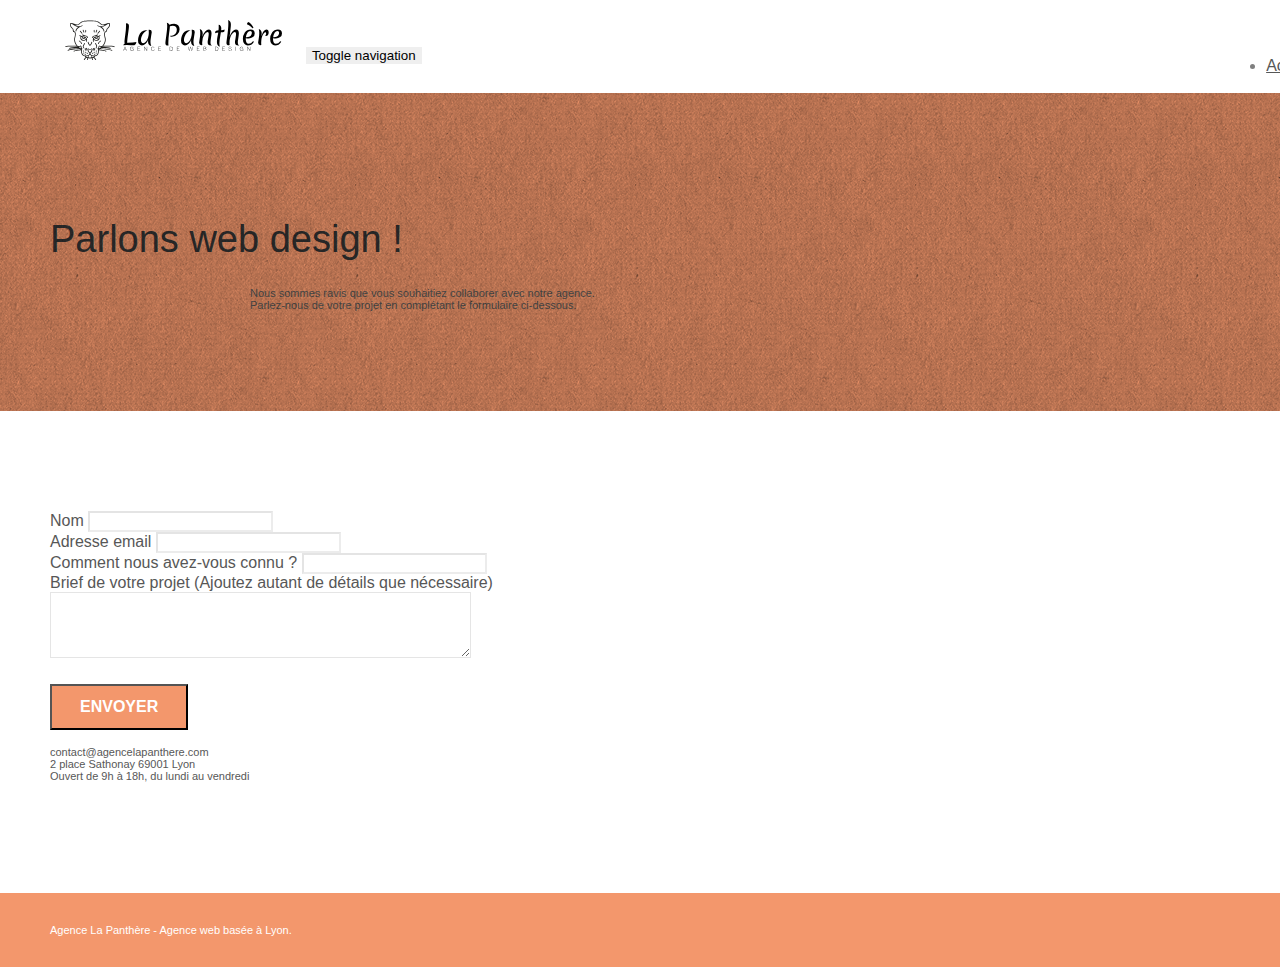
==== page2.html @ c61c2fb3 "1er" ====
<!doctype html>
<html lang="fr">
<head>
    <meta charset="utf-8">
    <meta name="keywords" content="">
    <meta name="description" content="L'agence La Panthère est une agence de web design qui aide les entreprises à devenir attractives et visibles sur Internet.">
    <meta name="viewport" content="width=device-width, initial-scale=1.0, viewport-fit=cover">
    <link rel="shortcut icon" type="image/png" href="favicon.jpg">
    
	<link rel="stylesheet" type="text/css" href="./css/bootstrap.min.css">
	<link rel="stylesheet" type="text/css" href="style.css">
	<link rel="stylesheet" type="text/css" href="./css/font-awesome.min.css">
	<link rel="stylesheet" type="text/css" href="./css/et-line.min.css">
	
    
	<script src="./js/jquery-2.1.0.min.js"></script>
	<script src="./js/bootstrap.min.js"></script>
	<script src="./js/blocs.min.js"></script>
	<script src="./js/jqBootstrapValidation.js"></script>
	<script src="./js/formHandler.js"></script>
    <title>Entreprise webdesign Lyon - contact</title>

    
<!-- Analytics -->
 
<!-- Analytics END -->
    
</head>
<body>
	<header>
<!-- Principal conteneur -->
<div class="page-container">
    
<!-- bloc-0 -->
<div class="bloc bgc-white l-bloc " id="bloc-0">
	<div class="container bloc-sm">
		<nav class="navbar row">
			<div class="navbar-header">
				<a class="navbar-brand" href="index.html"><img src="img/agence-la-panthere-monochrome.svg" alt="logo visage panthère" height="40" /></a>
				<button id="nav-toggle" type="button" class="ui-navbar-toggle navbar-toggle" data-toggle="collapse" data-target=".navbar-1">
					<span class="sr-only">Toggle navigation</span><span class="icon-bar"></span><span class="icon-bar"></span><span class="icon-bar"></span>
				</button>
			</div>
			<div class="collapse navbar-collapse navbar-1 special-dropdown-nav">
				<ul class="site-navigation nav navbar-nav">
					<li>
						<a href="index.html">Accueil</a>
					</li>
					<li>
					</li>
					<li>
						<a href="page2.html">page2 &gt;</a>
					</li>
				</ul>
			</div>
		</nav>
	</div>
</div>
</header>
<!-- bloc-0 END -->

<!-- bloc-6 -->
<main>
<div class="bloc bg-dots-bg bg-repeat bgc-atomic-tangerine d-bloc bloc-bg-texture texture-paper" id="bloc-6">
	<div class="container bloc-lg">
		<div class="row">
			<div class="col-sm-12">
				<h1 class="text-center hero-bloc-text">
					Parlons web design !
				</h1>
				<p class="text-center mg-lg tight-width-whitespace">
					Nous sommes ravis que vous souhaitiez collaborer avec notre agence.<br>
					Parlez-nous de votre projet en complétant le formulaire ci-dessous.
				</p>
			</div>
		</div>
	</div>
</div>
<!-- bloc-6 END -->

<!-- bloc-7 -->
<div class="bloc bgc-white l-bloc" id="bloc-7">
	<div class="container bloc-lg">
		<div class="row">
			<div class="col-sm-6">
				<!-- <form id="form_1" novalidate success-msg="Your message has been sent." fail-msg="Sorry it seems that our mail server is not responding, Sorry for the inconvenience!"> -->
					<div class="form-group">
						<label>
							Nom
						</label>
						<input id="name" class="form-control" required />
					</div>
					<div class="form-group">
						<label>
							Adresse email
						</label>
						<input id="email" class="form-control" type="email" required />
					</div>
					<div class="form-group">
						<label>
							Comment nous avez-vous connu ?
						</label>
						<input class="form-control" type="email" required id="input_504" />
					</div>
					<div class="form-group">
						<label>
							Brief de votre projet (Ajoutez autant de détails que nécessaire)<br>
						</label>
						<textarea id="message" class="form-control" rows="4" cols="50" required></textarea>
					</div> 
					<button class="bloc-button btn btn-lg btn-block cta-hero btn-atomic-tangerine" type="submit">
						Envoyer
					</button>
				<!-- </form> -->
			</div>
			<div class="col-sm-6">
				<p>
					contact@agencelapanthere.com<br>2 place Sathonay 69001 Lyon<br>Ouvert de 9h à 18h, du lundi au vendredi<br>
				</p>
			</div>
		</div>
	</div>
</div>
<!-- bloc-7 END -->

<!-- ScrollToTop Button -->
<a class="bloc-button btn btn-d scrollToTop" onclick="scrollToTarget('1')"><span class="fa fa-chevron-up"></span></a>
</main>
<!-- ScrollToTop Button END-->


<!-- Footer - bloc-8 -->
<footer>
<div class="bloc bgc-atomic-tangerine d-bloc" id="bloc-8">
	<div class="container bloc-sm">
		<div class="row">
			<div class="col-sm-12">
				<p class="text-center white">
					Agence La Panthère - Agence web basée à Lyon.<br>
				</p>
				<div class="row row-no-gutters social">
					<div class="col-sm-3">
						<div class="text-center">
							<a class="social" href="index.html"><span class="fa fa-twitter icon-md"></span></a>
						</div>
					</div>
					<div class="col-sm-3">
						<div class="text-center">
							<a class="social" href="index.html"><span class="fa fa-facebook icon-md"></span></a>
						</div>
					</div>
					<div class="col-sm-3">
						<div class="text-center">
							<a class="social" href="index.html"><span class="fa fa-dribbble icon-md"></span></a>
						</div>
					</div>
					<div class="col-sm-3">
						<div class="text-center">
							<a class="social" href="index.html"><span class="fa fa-instagram icon-md"></span></a>
						</div>
					</div>
				</div>
			</div>
		</div>
	</div>
</div>
</footer>
<!-- Footer - bloc-8 END -->

</div>
<!-- Principal conteneur END -->
    

</body>
</html>
---- style.css ----
body {
    margin: 0;
    padding: 0;
    background: #FFF;
    overflow-x: hidden;
    -webkit-font-smoothing: antialiased;
    -moz-osx-font-smoothing: grayscale;
    width: 100%;
    height: 100%;
}

a,
button {
    transition: all .3s ease-in-out;
    outline: none!important;
}

a:hover {
    text-decoration: none;
    cursor: pointer;
}

#page-loading-blocs-notifaction {
    position: fixed;
    top: 0;
    bottom: 0;
    width: 100%;
    z-index: 100000;
    background: #FFFFFF url("img/pageload-spinner.gif") no-repeat center center;
}

.bloc {
    width: 100%;
    clear: both;
    background: 50% 50% no-repeat;
    padding: 0 50px;
    -webkit-background-size: cover;
    -moz-background-size: cover;
    -o-background-size: cover;
    background-size: cover;
    position: relative;
}

.bloc .container {
    padding-left: 0;
    padding-right: 0;
}

.bloc-lg {
    padding: 100px 50px;
}

.bloc-md {
    padding: 50px;
}

.bloc-sm {
    padding: 20px 50px;
}

.bg-center,
.bg-l-edge,
.bg-r-edge,
.bg-t-edge,
.bg-b-edge,
.bg-tl-edge,
.bg-bl-edge,
.bg-tr-edge,
.bg-br-edge,
.bg-repeat {
    -webkit-background-size: auto!important;
    -moz-background-size: auto!important;
    -o-background-size: auto!important;
    background-size: auto!important;
}

.bg-repeat {
    background: repeat;
}

.bg-t-edge {
    background: top no-repeat;
}

.bloc-bg-texture::before {
    content: "";
    background-size: 2px 2px;
    position: absolute;
    top: 0;
    bottom: 0;
    left: 0;
    right: 0;
}

.texture-paper::before {
    background: url("img/texture-paper.png");
    background-size: 280px 280px;
}

.b-parallax {
    background-attachment: fixed;
}

.d-bloc {
    color: rgba(255, 255, 255, .7);
}

.d-bloc button:hover {
    color: rgba(255, 255, 255, .9);
}

.d-bloc .icon-round,
.d-bloc .icon-square,
.d-bloc .icon-rounded,
.d-bloc .icon-semi-rounded-a,
.d-bloc .icon-semi-rounded-b {
    border-color: rgba(255, 255, 255, .9);
}

.d-bloc .divider-h span {
    border-color: rgba(255, 255, 255, .2);
}

.d-bloc .a-btn,
.d-bloc .navbar a,
.d-bloc .navbar-brand,
.d-bloc a .icon-sm,
.d-bloc a .icon-md,
.d-bloc a .icon-lg,
.d-bloc a .icon-xl,
.d-bloc h1 a,
.d-bloc h2 a,
.d-bloc h3 a,
.d-bloc h4 a,
.d-bloc h5 a,
.d-bloc h6 a,
.d-bloc p a {
    color: rgba(255, 255, 255, .6);
}

.d-bloc .a-btn:hover,
.d-bloc .navbar a:hover,
.d-bloc .navbar-brand:hover,
.d-bloc a:hover .icon-sm,
.d-bloc a:hover .icon-md,
.d-bloc a:hover .icon-lg,
.d-bloc a:hover .icon-xl,
.d-bloc h1 a:hover,
.d-bloc h2 a:hover,
.d-bloc h3 a:hover,
.d-bloc h4 a:hover,
.d-bloc h5 a:hover,
.d-bloc h6 a:hover,
.d-bloc p a:hover {
    color: rgba(255, 255, 255, 1);
}

.d-bloc .navbar-toggle .icon-bar {
    background: rgba(255, 255, 255, 1);
}

.d-bloc .btn-wire,
.d-bloc .btn-wire:hover {
    color: rgba(255, 255, 255, 1);
    border-color: rgba(255, 255, 255, 1);
}

.d-bloc .panel {
    color: rgba(0, 0, 0, .5);
}

.d-bloc .panel button:hover {
    color: rgba(0, 0, 0, .7);
}

.d-bloc .panel icon {
    border-color: rgba(0, 0, 0, .7);
}

.d-bloc .panel .divider-h span {
    border-color: rgba(0, 0, 0, .1);
}

.d-bloc .panel .a-btn {
    color: rgba(0, 0, 0, .6);
}

.d-bloc .panel .a-btn:hover {
    color: rgba(0, 0, 0, 1);
}

.d-bloc .panel .btn-wire,
.d-bloc .panel .btn-wire:hover {
    color: rgba(0, 0, 0, .7);
    border-color: rgba(0, 0, 0, .3);
}

.d-bloc .panel,
.l-bloc {
    color: rgba(0, 0, 0, .5);
}

.d-bloc .panel button:hover,
.l-bloc button:hover {
    color: rgba(0, 0, 0, .7);
}

.l-bloc .icon-round,
.l-bloc .icon-square,
.l-bloc .icon-rounded,
.l-bloc .icon-semi-rounded-a,
.l-bloc .icon-semi-rounded-b {
    border-color: rgba(0, 0, 0, .7);
}

.d-bloc .panel .divider-h span,
.l-bloc .divider-h span {
    border-color: rgba(0, 0, 0, .1);
}

.d-bloc .panel .a-btn,
.l-bloc .a-btn,
.l-bloc .navbar a,
.l-bloc .navbar-brand,
.l-bloc a .icon-sm,
.l-bloc a .icon-md,
.l-bloc a .icon-lg,
.l-bloc a .icon-xl,
.l-bloc h1 a,
.l-bloc h2 a,
.l-bloc h3 a,
.l-bloc h4 a,
.l-bloc h5 a,
.l-bloc h6 a,
.l-bloc p a {
    color: rgba(0, 0, 0, .6);
}

.d-bloc .panel .a-btn:hover,
.l-bloc .a-btn:hover,
.l-bloc .navbar a:hover,
.l-bloc .navbar-brand:hover,
.l-bloc a:hover .icon-sm,
.l-bloc a:hover .icon-md,
.l-bloc a:hover .icon-lg,
.l-bloc a:hover .icon-xl,
.l-bloc h1 a:hover,
.l-bloc h2 a:hover,
.l-bloc h3 a:hover,
.l-bloc h4 a:hover,
.l-bloc h5 a:hover,
.l-bloc h6 a:hover,
.l-bloc p a:hover {
    color: rgba(0, 0, 0, 1);
}

.l-bloc .navbar-toggle .icon-bar {
    color: rgba(0, 0, 0, .6);
}

.d-bloc .panel .btn-wire,
.d-bloc .panel .btn-wire:hover,
.l-bloc .btn-wire,
.l-bloc .btn-wire:hover {
    color: rgba(0, 0, 0, .7);
    border-color: rgba(0, 0, 0, .3);
}

.voffset {
    margin-top: 30px;
}

.voffset-lg {
    margin-top: 80px;
}

.row-no-gutters {
    margin-right: 0;
    margin-left: 0;
}

.row.row-no-gutters > [class^="col-"],
.row.row-no-gutters > [class*=" col-"] {
    padding-right: 0;
    padding-left: 0;
}

#bloc-1-hero h1 {
    font-size: 32px;
}

.navbar {
    margin-bottom: 0;
    z-index: 1;
}

.navbar-brand {
    height: auto;
    padding: 3px 15px;
    font-size: 25px;
    font-weight: normal;
    font-weight: 600;
    line-height: 44px;
}

.navbar-brand img {
    max-height: 200px;
    margin: 0 5px 0 0;
    display: inline;
}

.navbar-brand img[src$=svg] {
    min-width: 100px;
}

.nav-center .navbar-brand img {
    margin: 0;
}

.navbar .nav {
    padding-top: 2px;
    margin-right: -16px;
    float: right;
    z-index: 1;
}

.nav > li {
    float: left;
    margin-top: 4px;
    font-size: 16px;
}

.navbar-nav .open .dropdown-menu > li > a {
    text-align: inherit;
}

.nav > li a:hover,
.nav > li a:focus {
    background: transparent;
}

.navbar-toggle {
    margin: 10px 10px 0 0;
    border: 0px;
}

.navbar-toggle:hover {
    background: transparent!important;
}

.navbar-toggle .icon-bar {
    background-color: rgba(0, 0, 0, .5);
    width: 26px;
}

.nav-invert .navbar .nav {
    float: left;
}

.nav-invert .navbar-header,
.nav-invert .navbar-brand {
    float: right;
    position: relative;
    z-index: 2;
}

@media (min-width: 768px) {
    .site-navigation {
        position: absolute;
        top: 50%;
        right: 20px;
        transform: translate(0, -50%);
        -webkit-transform: translateY(-50%);
    }
    .nav > li .dropdown-menu a,
    .nav > li .dropdown-menu a:hover {
        color: #484848;
    }
    .nav-invert .site-navigation {
        left: 0;
        right: 0;
    }
    .nav-center {
        text-align: center;
    }
    .nav-center .navbar-header {
        width: 100%;
    }
    .nav-center .navbar-header,
    .nav-center .navbar-brand,
    .nav-center .nav > li {
        float: none;
        display: inline-block;
    }
    .nav-center .site-navigation {
        position: relative;
        width: 100%;
        right: 0;
        margin-right: 0px;
        margin-top: 20px;
    }
    .nav-center.mini-nav .navbar-toggle {
        float: none;
        margin: 10px auto 0;
    }
}

.nav > li > .dropdown a {
    background: none!important;
    display: block;
    padding: 14px 15px;
}

nav .caret {
    margin: 0 5px;
}

.dropdown-menu .dropdown-menu {
    top: -8px;
    left: 100%;
}

.dropdown-menu .dropmenu-flow-right {
    top: 100%;
    left: 0;
    margin-left: -1px;
    border-top-left-radius: 0;
    border-top-right-radius: 0;
}

.dropdown-menu .dropdown span {
    border: 4px solid black;
    border-top-color: transparent;
    border-right-color: transparent;
    border-bottom-color: transparent;
    margin: 6px -5px 0 0!important;
    float: right;
}

.mg-md {
    margin-top: 10px;
    margin-bottom: 20px;
}

.mg-lg {
    margin-top: 10px;
    margin-bottom: 40px;
}

.btn {
    margin: 0 5px 5px 0;
}

.btn.pull-right {
    margin: 0 0 5px 5px;
}

.btn-d,
.btn-d:hover,
.btn-d:focus {
    color: #FFF;
    background: rgba(0, 0, 0, .3);
}

button {
    outline: none!important;
}

.btn-rd {
    border-radius: 40px;
}

.btn-clean {
    border: 1px solid rgba(0, 0, 0, .08);
    border-bottom-color: rgba(0, 0, 0, .1);
    text-shadow: 0 1px 0 rgba(0, 0, 1, .1);
    box-shadow: 0 1px 3px rgba(0, 0, 1, .25), inset 0 1px 0 0 rgba(255, 255, 255, .15);
}

.icon-md {
    font-size: 30px!important;
}

.icon-lg {
    font-size: 60px!important;
}

.sm-shadow {
    text-shadow: 0 1px 2px rgba(0, 0, 0, .3);
}

.panel-sq,
.panel-sq .panel-heading,
.panel-sq .panel-footer {
    border-radius: 0;
}

.panel-rd {
    border-radius: 30px;
}

.panel-rd .panel-heading {
    border-radius: 29px 29px 0 0;
}

.panel-rd .panel-footer {
    border-radius: 0 0 29px 29px;
}

.form-control {
    border-color: rgba(0, 0, 0, .1);
    box-shadow: none;
}

.scrollToTop {
    width: 40px;
    height: 40px;
    position: fixed;
    bottom: 20px;
    right: 20px;
    opacity: 0;
    z-index: 500;
    transition: all .3s ease-in-out;
}

.scrollToTop span {
    margin-top: 6px;
}

.showScrollTop {
    font-size: 14px;
    opacity: 1;
}

a[data-lightbox] {
    position: relative;
    display: block;
    text-align: center;
}

a[data-lightbox]:hover::before {
    content: "+";
    font-family: "HelveticaNeue-Light", "Helvetica Neue Light", "Helvetica Neue", Helvetica, Arial;
    font-size: 32px;
    width: 50px;
    height: 50px;
    margin-left: -25px;
    border-radius: 50%;
    background: rgba(0, 0, 0, .6);
    color: #FFF;
    font-weight: 100;
    z-index: 1;
    position: absolute;
    top: 50%;
    transform: translateY(-50%);
    -webkit-transform: translateY(-50%);
}

a[data-lightbox]:hover img {
    opacity: 0.6;
    -webkit-animation-fill-mode: none;
    animation-fill-mode: none;
}

#lightbox-modal {
    display: flex;
    align-items: center;
}

#lightbox-modal .modal-dialog {
    width: 90%;
    max-width: 900px;
    margin: 0 auto 0;
}

#lightbox-modal .modal-dialog img {
    max-height: 90vh;
    margin: 0 auto;
}

.lightbox-caption {
    padding: 20px;
    color: #FFF;
    background: rgba(0, 0, 0, .5);
    position: absolute;
    left: 15px;
    right: 15px;
    bottom: 5px;
}

.close-lightbox {
    color: #FFF;
    font-size: 30px;
    position: absolute;
    top: 20px;
    right: 20px;
    z-index: 20;
    background: rgba(0, 0, 0, .5);
    border: none;
    line-height: 30px;
    padding: 0 9px 5px;
    opacity: 0.3;
}

.close-lightbox:hover,
.next-lightbox:hover,
.prev-lightbox:hover {
    opacity: 1.0;
    color: #FFF;
}

.next-lightbox,
.prev-lightbox {
    font-size: 20px;
    color: rgba(255, 255, 255, .9);
    background: rgba(0, 0, 0, .5);
    transition: all .2s ease-in-out;
    position: absolute;
    top: 45%;
    z-index: 1;
    opacity: 0.4;
}

.next-lightbox {
    padding: 6px 8px 1px 13px;
    right: 25px;
}

.prev-lightbox {
    padding: 6px 13px 1px 10px;
    left: 25px;
}

.snapshot-lb .modal-body {
    padding-bottom: 45px;
}

.snapshot-lb .lightbox-caption {
    padding: 0;
    color: rgba(0, 0, 0, .5);
    background: none;
}

h1,
h2,
h3,
h4,
h5,
h6,
p,
label,
.btn,
a {
    font-family: "helvetica";
    font-weight: 400;
    color: #575757!important;
}

.container {
    max-width: 1000px;
}

.hero-bloc-text {
    font-size: 38px;
}

.hero-bloc-text-sub {
    font-size: 36px;
}

.statement-bloc-text {
    line-height: 26px;
    font-style: italic;
    font-size: 20px;
    text-align: center;
    font-weight: lighter;
    max-width: 520px;
    margin: auto auto auto auto;
}

p {
    font-size: 11px;
}

.tight-width-whitespace {
    max-width: 600px;
    margin: auto auto auto auto;
}

.h1 {
    font-size: 20px;
    font-family: "Open Sans";
}

.cta-hero {
    margin-top: 22px;
    color: #FFFFFF!important;
    text-transform: uppercase;
    padding: 12px 28px 12px 28px;
    font-size: 16px;
    font-weight: 700;
}

.social {
    max-width: 400px;
    margin: auto auto auto auto;
}

h2 {
    font-size: 22px;
    line-height: 1.4em;
}

h3 {
    font-size: 15px;
    text-transform: uppercase;
    font-weight: 700;
    color: #333333!important;
}

.med-width-whitespace {
    max-width: 800px;
    margin: auto auto auto auto;
    box-shadow: 0px 0px 0px #000000;
}

h1 {
    color: #333333!important;
}

h4 {
    color: #333333!important;
}

.icons {
    margin-bottom: 14px;
    margin-top: 24px;
}

.white {
    color: #FFFFFF!important;
}

.portfolio-thumb {
    margin-bottom: 24px;
}

.portfolio-row {
    margin-bottom: 44px;
    margin-top: 50px;
}

.avatar {
    box-shadow: 0px 4px 9px rgba(0, 0, 0, 0.3);
}

.black-background {
    background-color: rgba(165, 147, 99, 0.7);
    padding: 40px 40px 40px 40px;
}

.bold-link {
    font-weight: 900;
    text-decoration: underline!important;
}

.bgc-white {
    background-color: #FFFFFF;
}

.bgc-dark-slate-blue {
    background-color: #364577;
}

.bgc-atomic-tangerine {
    background-color: #F3976C;
}

.tc-white {
    color: #F3976C!important;
}

.btn-atomic-tangerine {
    background: #F3976C;
    color: #FFFFFF!important;
}

.btn-atomic-tangerine:hover {
    background: #c27956!important;
    color: #FFFFFF!important;
}

.ltc-white {
    color: #FFFFFF!important;
}

.ltc-white:hover {
    color: #cccccc!important;
}

.ltc-atomic-tangerine {
    color: #F3976C!important;
}

.ltc-atomic-tangerine:hover {
    color: #c27956!important;
}

.icon-dark-slate-blue {
    color: #364577!important;
    border-color: #364577!important;
}

.bg-dots-bg {
    background-image: url("img/dots-bg.png");
}

.bg-lines-h2-bg {
    background-image: url("img/lines-h2-bg.png");
}

.bg-banniere {
    background-image: url("img/agence-la-panthere.jpg");
}

.bg-presentation {
    background-image: url("img/image-de-presentation.bmp");
}

@media (max-width: 1024px) {
    .bloc {
        padding-left: 20px;
        padding-right: 20px;
    }
    .bloc.full-width-bloc,
    .bloc-tile-2.full-width-bloc .container,
    .bloc-tile-3.full-width-bloc .container,
    .bloc-tile-4.full-width-bloc .container {
        padding-left: 0;
        padding-right: 0;
    }
}

@media (max-width: 992px) and (min-width: 768px) {
    .navbar .nav {
        max-width: 80%
    }
    .nav-center.navbar .nav {
        max-width: 100%
    }
}

/* @media only screen and (min-device-width: 768px) and (max-device-width: 1024px) and (orientation: landscape) {
    .b-parallax {
        background-attachment: scroll;
    }
} */

/* @media only screen and (min-device-width: 1024px) and (max-device-width: 1366px) and (-webkit-min-device-pixel-ratio: 1.5) {
    .b-parallax {
        background-attachment: scroll;
    }
} */

@media (max-width: 991px) {
    .container {
        width: 100%;
    }
    .b-parallax {
        background-attachment: scroll;
    }
    .page-container,
    #hero-bloc {
        overflow-x: hidden;
        position: relative;
    }
    /* .bloc {
        padding-left: constant(safe-area-inset-left);
        padding-right: constant(safe-area-inset-right);
    } */
    
    .bloc-fill-screen .fill-bloc-top-edge,
    .bloc-fill-screen .fill-bloc-bottom-edge {
        padding: 0 20px;
        /* padding-left: constant(safe-area-inset-left);
        padding-right: constant(safe-area-inset-right); */
    }
}

@media (max-width: 767px) {
    .page-container {
        overflow-x: hidden;
        position: relative;
    }
    h1,
    h2,
    h3,
    h4,
    h5,
    h6,
    p,
    #disqus_thread {
        padding-left: 10px!important;
        padding-right: 10px!important;
    }
    .b-parallax {
        background-attachment: scroll;
    }
    .navbar .nav {
        padding-top: 0;
        border-top: 1px solid rgba(0, 0, 0, .2);
        float: none!important;
    }
    .navbar.row {
        margin-left: 0;
        margin-right: 0;
    }
    .site-navigation {
        position: inherit;
        transform: none;
        -webkit-transform: none;
        -ms-transform: none;
    }
    .nav > li {
        margin-top: 0;
        border-bottom: 1px solid rgba(0, 0, 0, .1);
        background: rgba(0, 0, 0, .05);
        text-align: left;
        padding-left: 15px;
        width: 100%;
    }
    .nav > li:hover {
        background: rgba(0, 0, 0, .08);
    }
    .dropdown .dropdown a .caret {
        float: none;
        margin: 5px 0 0 10px!important;
        border: 4px solid black;
        border-bottom-color: transparent;
        border-right-color: transparent;
        border-left-color: transparent;
    }
    #hero-bloc .navbar .nav {
        background: rgba(0, 0, 0, .8);
    }
    #hero-bloc .navbar .nav a {
        color: rgba(255, 255, 255, .6);
    }
    .hero {
        padding: 50px 0;
    }
    .hero-nav {
        left: -1px;
        right: -1px;
    }
    .navbar-collapse {
        padding: 0;
        overflow-x: hidden;
        -webkit-box-shadow: none;
        box-shadow: none;
    }
    .navbar-brand img {
        max-height: 40px;
        width: auto;
    }
    .nav-invert .navbar-header {
        float: none;
        width: 100%;
    }
    .nav-invert .navbar-toggle {
        float: left;
        margin-left: 10px;
    }
    .bloc {
        padding-left: 0;
        padding-right: 0;
    }
    .bloc-xxl,
    .bloc-xl,
    .bloc-lg {
        padding: 40px 0;
    }
    .bloc-sm,
    .bloc-md {
        padding-left: 0;
        padding-right: 0;
    }
    .bloc-tile-2 .container,
    .bloc-tile-3 .container,
    .bloc-tile-4 .container,
    .bloc-fill-screen .fill-bloc-top-edge,
    .bloc-fill-screen .fill-bloc-bottom-edge {
        padding-left: 0;
        padding-right: 0;
    }
    .a-block {
        padding: 0 10px;
    }
    .btn-dwn {
        display: none;
    }
    .voffset {
        margin-top: 5px;
    }
    .voffset-md {
        margin-top: 20px;
    }
    .voffset-lg {
        margin-top: 30px;
    }
    form {
        padding: 5px;
    }
    .close-lightbox {
        display: inline-block;
    }
    .blocsapp-device-iphone5 {
        background-size: 216px 425px;
        padding-top: 60px;
        width: 216px;
        height: 425px;
    }
    .blocsapp-device-iphone5 img {
        width: 180px;
        height: 320px;
    }
}

@media (max-width: 400px) {
    .bloc {
        padding-left: 0;
        padding-right: 0;
    }
}

@media (max-width: 767px) {
    .bloc-mob-center-text {
        text-align: center;
    }
}
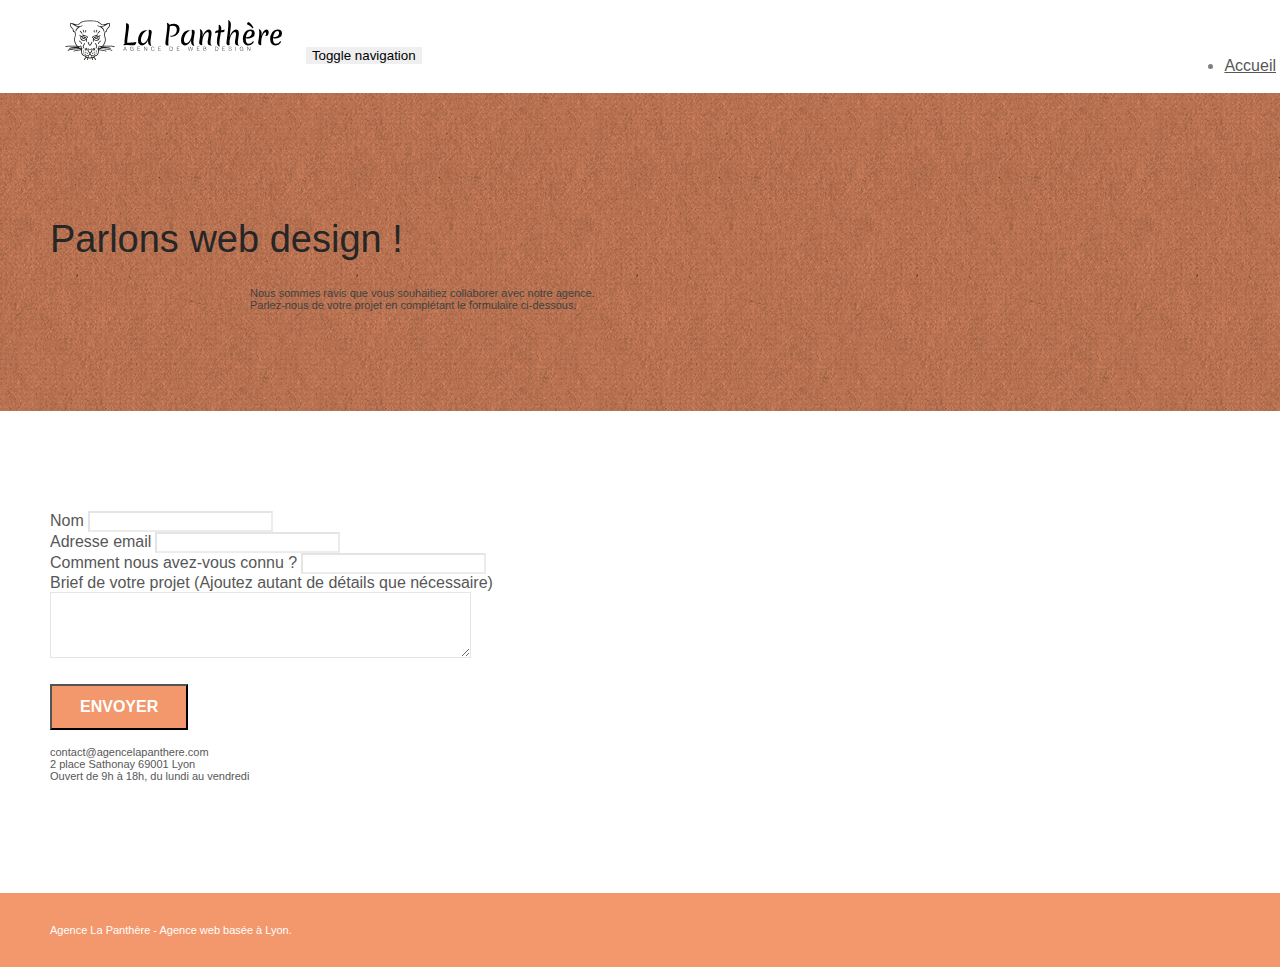
==== commit 6c2f3543: "nav page 2 + image" ====
--- a/page2.html
+++ b/page2.html
@@ -29,7 +29,7 @@
 <body>
 	<header>
 <!-- Principal conteneur -->
-<div class="page-container">
+<div class="page-container page-container-display-flex">
     
 <!-- bloc-0 -->
 <div class="bloc bgc-white l-bloc " id="bloc-0">
@@ -46,11 +46,11 @@
 					<li>
 						<a href="index.html">Accueil</a>
 					</li>
-					<li>
-					</li>
-					<li>
+					<!-- <li>
+					</li> -->
+					<!-- <li>
 						<a href="page2.html">page2 &gt;</a>
-					</li>
+					</li> -->
 				</ul>
 			</div>
 		</nav>
@@ -85,27 +85,19 @@
 			<div class="col-sm-6">
 				<!-- <form id="form_1" novalidate success-msg="Your message has been sent." fail-msg="Sorry it seems that our mail server is not responding, Sorry for the inconvenience!"> -->
 					<div class="form-group">
-						<label>
-							Nom
-						</label>
+						<label for="name">Nom</label>
 						<input id="name" class="form-control" required />
 					</div>
 					<div class="form-group">
-						<label>
-							Adresse email
-						</label>
+						<label for="email">Adresse email</label>
 						<input id="email" class="form-control" type="email" required />
 					</div>
 					<div class="form-group">
-						<label>
-							Comment nous avez-vous connu ?
-						</label>
+						<label for="input_504">Comment nous avez-vous connu ?</label>
 						<input class="form-control" type="email" required id="input_504" />
 					</div>
 					<div class="form-group">
-						<label>
-							Brief de votre projet (Ajoutez autant de détails que nécessaire)<br>
-						</label>
+						<label for="message">Brief de votre projet (Ajoutez autant de détails que nécessaire)<br></label>
 						<textarea id="message" class="form-control" rows="4" cols="50" required></textarea>
 					</div> 
 					<button class="bloc-button btn btn-lg btn-block cta-hero btn-atomic-tangerine" type="submit">
--- a/style.css
+++ b/style.css
@@ -743,6 +743,8 @@
 
 .portfolio-thumb {
     margin-bottom: 24px;
+    margin-left: auto;
+    margin-right: auto;
 }
 
 .portfolio-row {
@@ -806,6 +808,10 @@
     color: #c27956!important;
 }
 
+.page-container-display-flex {
+display: flex;
+}
+
 .icon-dark-slate-blue {
     color: #364577!important;
     border-color: #364577!important;
@@ -824,7 +830,7 @@
 }
 
 .bg-presentation {
-    background-image: url("img/image-de-presentation.bmp");
+    background-image: url("img/image-de-presentation.jpg");
 }
 
 @media (max-width: 1024px) {
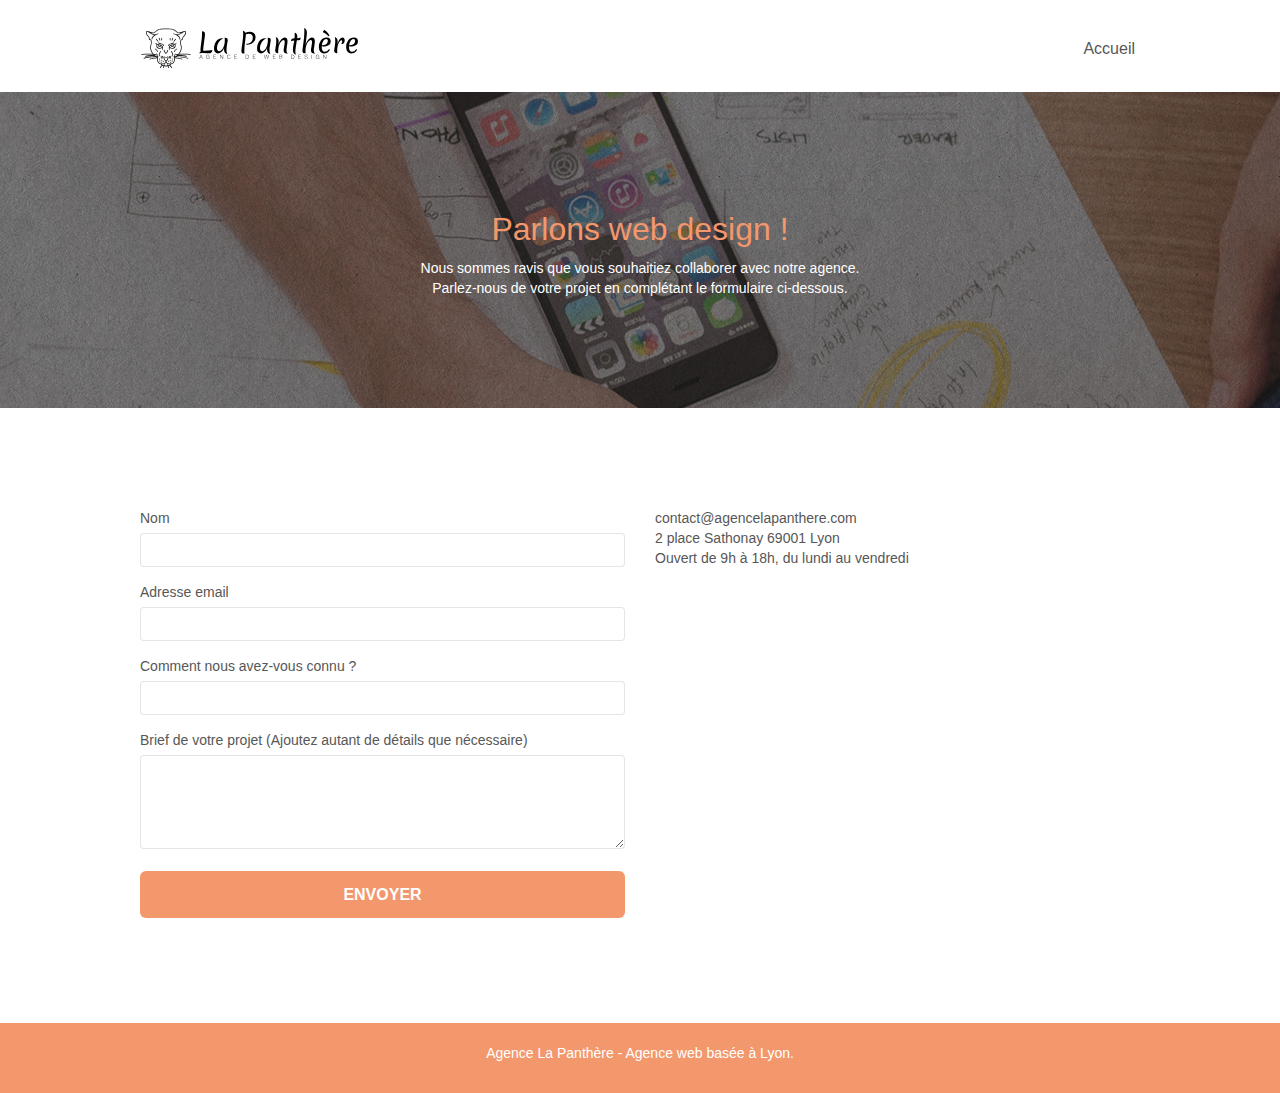
==== commit 005720d5: "nav-page2 couleur-text w3c-ok" ====
--- a/page2.html
+++ b/page2.html
@@ -1,167 +1,109 @@
 <!doctype html>
 <html lang="fr">
-<head>
-    <meta charset="utf-8">
-    <meta name="keywords" content="">
-    <meta name="description" content="L'agence La Panthère est une agence de web design qui aide les entreprises à devenir attractives et visibles sur Internet.">
-    <meta name="viewport" content="width=device-width, initial-scale=1.0, viewport-fit=cover">
-    <link rel="shortcut icon" type="image/png" href="favicon.jpg">
-    
-	<link rel="stylesheet" type="text/css" href="./css/bootstrap.min.css">
-	<link rel="stylesheet" type="text/css" href="style.css">
-	<link rel="stylesheet" type="text/css" href="./css/font-awesome.min.css">
-	<link rel="stylesheet" type="text/css" href="./css/et-line.min.css">
-	
-    
-	<script src="./js/jquery-2.1.0.min.js"></script>
-	<script src="./js/bootstrap.min.js"></script>
-	<script src="./js/blocs.min.js"></script>
-	<script src="./js/jqBootstrapValidation.js"></script>
-	<script src="./js/formHandler.js"></script>
-    <title>Entreprise webdesign Lyon - contact</title>
+	<head>
+    	<meta charset="utf-8">
+    	<meta name="keywords" content="Entreprise webdesign Lyon">
+    	<meta name="description" content="L'agence La Panthère est une agence de web design à lyon qui aide les entreprises à devenir attractives et visibles sur Internet.">
+    	<meta name="viewport" content="width=device-width, initial-scale=1.0, viewport-fit=cover">
+    	<link rel="shortcut icon" type="image/png" href="favicon.jpg">
+		<link rel="stylesheet" type="text/css" href="./css/bootstrap.css">
+		<link rel="stylesheet" type="text/css" href="style.css">
+		<link rel="stylesheet" type="text/css" href="./css/font-awesome.css">
+		<link rel="stylesheet" type="text/css" href="./css/et-line.css">
+		<script src="./js/jquery-2.1.0.js"></script>
+		<script src="./js/bootstrap.js"></script>
+		<script src="./js/blocs.js"></script>
+		<script src="./js/jquery.touchSwipe.js" defer></script>
+		<script src="./js/gmaps.js"></script>
+    	<title>Entreprise webdesign Lyon - contact</title>
+	</head>
+	<body>
+		<header>
+			<div class="page-container">
+				<div class="bloc bgc-white l-bloc " id="bloc-0">
+					<div class="container bloc-sm">
+						<nav class="navbar row">
+							<div class="navbar-header">
+								<a class="navbar-brand" href="index.html"><img src="img/agence-la-panthere-monochrome.svg" alt="logo visage panthère" height="40" /></a>
+								<button id="nav-toggle" type="button" class="ui-navbar-toggle navbar-toggle" data-toggle="collapse" data-target=".navbar-1">
+									<span class="sr-only">Toggle navigation</span><span class="icon-bar"></span><span class="icon-bar"></span><span class="icon-bar"></span>
+								</button>
+							</div>
+							<div class="collapse navbar-collapse navbar-1 special-dropdown-nav">
+								<ul class="site-navigation nav navbar-nav">
+									<li>
+										<a href="index.html">Accueil</a>
+									</li>
+								</ul>
+							</div>
+						</nav>
+					</div>
+				</div>
+			</div>
+		</header>
+		<main>
+			<div class="bloc d-bloc bloc-bg-texture bg-banniere bg-t-edge texture-paper b-parallax" id="bloc-1-hero">
 
-    
-<!-- Analytics -->
- 
-<!-- Analytics END -->
-    
-</head>
-<body>
-	<header>
-<!-- Principal conteneur -->
-<div class="page-container page-container-display-flex">
-    
-<!-- bloc-0 -->
-<div class="bloc bgc-white l-bloc " id="bloc-0">
-	<div class="container bloc-sm">
-		<nav class="navbar row">
-			<div class="navbar-header">
-				<a class="navbar-brand" href="index.html"><img src="img/agence-la-panthere-monochrome.svg" alt="logo visage panthère" height="40" /></a>
-				<button id="nav-toggle" type="button" class="ui-navbar-toggle navbar-toggle" data-toggle="collapse" data-target=".navbar-1">
-					<span class="sr-only">Toggle navigation</span><span class="icon-bar"></span><span class="icon-bar"></span><span class="icon-bar"></span>
-				</button>
-			</div>
-			<div class="collapse navbar-collapse navbar-1 special-dropdown-nav">
-				<ul class="site-navigation nav navbar-nav">
-					<li>
-						<a href="index.html">Accueil</a>
-					</li>
-					<!-- <li>
-					</li> -->
-					<!-- <li>
-						<a href="page2.html">page2 &gt;</a>
-					</li> -->
-				</ul>
-			</div>
-		</nav>
-	</div>
-</div>
-</header>
-<!-- bloc-0 END -->
-
-<!-- bloc-6 -->
-<main>
-<div class="bloc bg-dots-bg bg-repeat bgc-atomic-tangerine d-bloc bloc-bg-texture texture-paper" id="bloc-6">
-	<div class="container bloc-lg">
-		<div class="row">
-			<div class="col-sm-12">
-				<h1 class="text-center hero-bloc-text">
-					Parlons web design !
-				</h1>
-				<p class="text-center mg-lg tight-width-whitespace">
-					Nous sommes ravis que vous souhaitiez collaborer avec notre agence.<br>
-					Parlez-nous de votre projet en complétant le formulaire ci-dessous.
-				</p>
-			</div>
-		</div>
-	</div>
-</div>
-<!-- bloc-6 END -->
-
-<!-- bloc-7 -->
-<div class="bloc bgc-white l-bloc" id="bloc-7">
-	<div class="container bloc-lg">
-		<div class="row">
-			<div class="col-sm-6">
-				<!-- <form id="form_1" novalidate success-msg="Your message has been sent." fail-msg="Sorry it seems that our mail server is not responding, Sorry for the inconvenience!"> -->
-					<div class="form-group">
-						<label for="name">Nom</label>
-						<input id="name" class="form-control" required />
-					</div>
-					<div class="form-group">
-						<label for="email">Adresse email</label>
-						<input id="email" class="form-control" type="email" required />
-					</div>
-					<div class="form-group">
-						<label for="input_504">Comment nous avez-vous connu ?</label>
-						<input class="form-control" type="email" required id="input_504" />
-					</div>
-					<div class="form-group">
-						<label for="message">Brief de votre projet (Ajoutez autant de détails que nécessaire)<br></label>
-						<textarea id="message" class="form-control" rows="4" cols="50" required></textarea>
-					</div> 
-					<button class="bloc-button btn btn-lg btn-block cta-hero btn-atomic-tangerine" type="submit">
-						Envoyer
-					</button>
-				<!-- </form> -->
-			</div>
-			<div class="col-sm-6">
-				<p>
-					contact@agencelapanthere.com<br>2 place Sathonay 69001 Lyon<br>Ouvert de 9h à 18h, du lundi au vendredi<br>
-				</p>
-			</div>
-		</div>
-	</div>
-</div>
-<!-- bloc-7 END -->
-
-<!-- ScrollToTop Button -->
-<a class="bloc-button btn btn-d scrollToTop" onclick="scrollToTarget('1')"><span class="fa fa-chevron-up"></span></a>
-</main>
-<!-- ScrollToTop Button END-->
-
-
-<!-- Footer - bloc-8 -->
-<footer>
-<div class="bloc bgc-atomic-tangerine d-bloc" id="bloc-8">
-	<div class="container bloc-sm">
-		<div class="row">
-			<div class="col-sm-12">
-				<p class="text-center white">
-					Agence La Panthère - Agence web basée à Lyon.<br>
-				</p>
-				<div class="row row-no-gutters social">
-					<div class="col-sm-3">
-						<div class="text-center">
-							<a class="social" href="index.html"><span class="fa fa-twitter icon-md"></span></a>
-						</div>
-					</div>
-					<div class="col-sm-3">
-						<div class="text-center">
-							<a class="social" href="index.html"><span class="fa fa-facebook icon-md"></span></a>
-						</div>
-					</div>
-					<div class="col-sm-3">
-						<div class="text-center">
-							<a class="social" href="index.html"><span class="fa fa-dribbble icon-md"></span></a>
-						</div>
-					</div>
-					<div class="col-sm-3">
-						<div class="text-center">
-							<a class="social" href="index.html"><span class="fa fa-instagram icon-md"></span></a>
+				<div class="container bloc-lg">
+					<div class="row">
+						<div class="col-sm-12">
+							<h1 class="text-center hero-bloc-text tc-white">
+								Parlons web design !
+							</h1>
+							<p class="text-center white">
+								Nous sommes ravis que vous souhaitiez collaborer avec notre agence.<br>
+								Parlez-nous de votre projet en complétant le formulaire ci-dessous.
+							</p>
 						</div>
 					</div>
 				</div>
 			</div>
-		</div>
-	</div>
-</div>
-</footer>
-<!-- Footer - bloc-8 END -->
-
-</div>
-<!-- Principal conteneur END -->
-    
-
-</body>
-</html>
+			<div class="bloc bgc-white l-bloc" id="bloc-7">
+				<div class="container bloc-lg">
+					<div class="row">
+						<div class="col-sm-6">
+							<div class="form-group">
+								<label for="name">Nom</label>
+								<input id="name" class="form-control" required />
+							</div>
+							<div class="form-group">
+								<label for="email">Adresse email</label>
+								<input id="email" class="form-control" type="email" required />
+							</div>
+							<div class="form-group">
+								<label for="input_504">Comment nous avez-vous connu ?</label>
+								<input class="form-control" type="email" required id="input_504" />
+							</div>
+							<div class="form-group">
+								<label for="message">Brief de votre projet (Ajoutez autant de détails que nécessaire)<br></label>
+								<textarea id="message" class="form-control" rows="4" cols="50" required></textarea>
+							</div> 
+							<button class="bloc-button btn btn-lg btn-block cta-hero btn-atomic-tangerine" type="submit">
+								Envoyer
+							</button>
+						</div>
+						<div class="col-sm-6">
+							<p>
+								contact@agencelapanthere.com<br>2 place Sathonay 69001 Lyon<br>Ouvert de 9h à 18h, du lundi au vendredi<br>
+							</p>
+						</div>
+					</div>
+				</div>
+			</div>
+			<a class="bloc-button btn btn-d scrollToTop" onclick="scrollToTarget('1')"><span class="fa fa-chevron-up"></span></a>
+		</main>
+		<footer>
+			<div class="bloc bgc-atomic-tangerine d-bloc" id="bloc-8">
+				<div class="container bloc-sm">
+					<div class="row">
+						<div class="col-sm-12">
+							<p class="text-center white">
+								Agence La Panthère - Agence web basée à Lyon.<br>
+							</p>
+						</div>
+					</div>
+				</div>
+			</div>
+		</footer>
+	</body>
+</html>--- a/style.css
+++ b/style.css
@@ -679,7 +679,7 @@
 }
 
 p {
-    font-size: 11px;
+    font-size: 14px;
 }
 
 .tight-width-whitespace {
--- a/css/et-line.css
+++ b/css/et-line.css
@@ -0,0 +1,519 @@
+@font-face {
+    font-family: et-line;
+    src: url(../fonts/et-line.eot);
+    src: url(../fonts/et-line.eot?#iefix) format('embedded-opentype'), url(../fonts/et-line.woff) format('woff'), url(../fonts/et-line.ttf) format('truetype'), url(../fonts/et-line.svg#et-line) format('svg');
+    font-weight: 400;
+    font-style: normal
+}
+
+.et-icon-adjustments,
+.et-icon-alarmclock,
+.et-icon-anchor,
+.et-icon-aperture,
+.et-icon-attachment,
+.et-icon-bargraph,
+.et-icon-basket,
+.et-icon-beaker,
+.et-icon-bike,
+.et-icon-book-open,
+.et-icon-briefcase,
+.et-icon-browser,
+.et-icon-calendar,
+.et-icon-camera,
+.et-icon-caution,
+.et-icon-chat,
+.et-icon-circle-compass,
+.et-icon-clipboard,
+.et-icon-clock,
+.et-icon-cloud,
+.et-icon-compass,
+.et-icon-desktop,
+.et-icon-dial,
+.et-icon-document,
+.et-icon-documents,
+.et-icon-download,
+.et-icon-dribbble,
+.et-icon-edit,
+.et-icon-envelope,
+.et-icon-expand,
+.et-icon-facebook,
+.et-icon-flag,
+.et-icon-focus,
+.et-icon-gears,
+.et-icon-genius,
+.et-icon-gift,
+.et-icon-global,
+.et-icon-globe,
+.et-icon-googleplus,
+.et-icon-grid,
+.et-icon-happy,
+.et-icon-hazardous,
+.et-icon-heart,
+.et-icon-hotairballoon,
+.et-icon-hourglass,
+.et-icon-key,
+.et-icon-laptop,
+.et-icon-layers,
+.et-icon-lifesaver,
+.et-icon-lightbulb,
+.et-icon-linegraph,
+.et-icon-linkedin,
+.et-icon-lock,
+.et-icon-magnifying-glass,
+.et-icon-map,
+.et-icon-map-pin,
+.et-icon-megaphone,
+.et-icon-mic,
+.et-icon-mobile,
+.et-icon-newspaper,
+.et-icon-notebook,
+.et-icon-paintbrush,
+.et-icon-paperclip,
+.et-icon-pencil,
+.et-icon-phone,
+.et-icon-picture,
+.et-icon-pictures,
+.et-icon-piechart,
+.et-icon-presentation,
+.et-icon-pricetags,
+.et-icon-printer,
+.et-icon-profile-female,
+.et-icon-profile-male,
+.et-icon-puzzle,
+.et-icon-quote,
+.et-icon-recycle,
+.et-icon-refresh,
+.et-icon-ribbon,
+.et-icon-rss,
+.et-icon-sad,
+.et-icon-scissors,
+.et-icon-scope,
+.et-icon-search,
+.et-icon-shield,
+.et-icon-speedometer,
+.et-icon-strategy,
+.et-icon-streetsign,
+.et-icon-tablet,
+.et-icon-target,
+.et-icon-telescope,
+.et-icon-toolbox,
+.et-icon-tools,
+.et-icon-tools-2,
+.et-icon-trophy,
+.et-icon-tumblr,
+.et-icon-twitter,
+.et-icon-upload,
+.et-icon-video,
+.et-icon-wallet,
+.et-icon-wine {
+    font-family: et-line;
+    speak: none;
+    font-style: normal;
+    font-weight: 400;
+    font-variant: normal;
+    text-transform: none;
+    line-height: 1;
+    -webkit-font-smoothing: antialiased;
+    -moz-osx-font-smoothing: grayscale;
+    display: inline-block
+}
+
+.et-icon-mobile:before {
+    content: "\e000"
+}
+
+.et-icon-laptop:before {
+    content: "\e001"
+}
+
+.et-icon-desktop:before {
+    content: "\e002"
+}
+
+.et-icon-tablet:before {
+    content: "\e003"
+}
+
+.et-icon-phone:before {
+    content: "\e004"
+}
+
+.et-icon-document:before {
+    content: "\e005"
+}
+
+.et-icon-documents:before {
+    content: "\e006"
+}
+
+.et-icon-search:before {
+    content: "\e007"
+}
+
+.et-icon-clipboard:before {
+    content: "\e008"
+}
+
+.et-icon-newspaper:before {
+    content: "\e009"
+}
+
+.et-icon-notebook:before {
+    content: "\e00a"
+}
+
+.et-icon-book-open:before {
+    content: "\e00b"
+}
+
+.et-icon-browser:before {
+    content: "\e00c"
+}
+
+.et-icon-calendar:before {
+    content: "\e00d"
+}
+
+.et-icon-presentation:before {
+    content: "\e00e"
+}
+
+.et-icon-picture:before {
+    content: "\e00f"
+}
+
+.et-icon-pictures:before {
+    content: "\e010"
+}
+
+.et-icon-video:before {
+    content: "\e011"
+}
+
+.et-icon-camera:before {
+    content: "\e012"
+}
+
+.et-icon-printer:before {
+    content: "\e013"
+}
+
+.et-icon-toolbox:before {
+    content: "\e014"
+}
+
+.et-icon-briefcase:before {
+    content: "\e015"
+}
+
+.et-icon-wallet:before {
+    content: "\e016"
+}
+
+.et-icon-gift:before {
+    content: "\e017"
+}
+
+.et-icon-bargraph:before {
+    content: "\e018"
+}
+
+.et-icon-grid:before {
+    content: "\e019"
+}
+
+.et-icon-expand:before {
+    content: "\e01a"
+}
+
+.et-icon-focus:before {
+    content: "\e01b"
+}
+
+.et-icon-edit:before {
+    content: "\e01c"
+}
+
+.et-icon-adjustments:before {
+    content: "\e01d"
+}
+
+.et-icon-ribbon:before {
+    content: "\e01e"
+}
+
+.et-icon-hourglass:before {
+    content: "\e01f"
+}
+
+.et-icon-lock:before {
+    content: "\e020"
+}
+
+.et-icon-megaphone:before {
+    content: "\e021"
+}
+
+.et-icon-shield:before {
+    content: "\e022"
+}
+
+.et-icon-trophy:before {
+    content: "\e023"
+}
+
+.et-icon-flag:before {
+    content: "\e024"
+}
+
+.et-icon-map:before {
+    content: "\e025"
+}
+
+.et-icon-puzzle:before {
+    content: "\e026"
+}
+
+.et-icon-basket:before {
+    content: "\e027"
+}
+
+.et-icon-envelope:before {
+    content: "\e028"
+}
+
+.et-icon-streetsign:before {
+    content: "\e029"
+}
+
+.et-icon-telescope:before {
+    content: "\e02a"
+}
+
+.et-icon-gears:before {
+    content: "\e02b"
+}
+
+.et-icon-key:before {
+    content: "\e02c"
+}
+
+.et-icon-paperclip:before {
+    content: "\e02d"
+}
+
+.et-icon-attachment:before {
+    content: "\e02e"
+}
+
+.et-icon-pricetags:before {
+    content: "\e02f"
+}
+
+.et-icon-lightbulb:before {
+    content: "\e030"
+}
+
+.et-icon-layers:before {
+    content: "\e031"
+}
+
+.et-icon-pencil:before {
+    content: "\e032"
+}
+
+.et-icon-tools:before {
+    content: "\e033"
+}
+
+.et-icon-tools-2:before {
+    content: "\e034"
+}
+
+.et-icon-scissors:before {
+    content: "\e035"
+}
+
+.et-icon-paintbrush:before {
+    content: "\e036"
+}
+
+.et-icon-magnifying-glass:before {
+    content: "\e037"
+}
+
+.et-icon-circle-compass:before {
+    content: "\e038"
+}
+
+.et-icon-linegraph:before {
+    content: "\e039"
+}
+
+.et-icon-mic:before {
+    content: "\e03a"
+}
+
+.et-icon-strategy:before {
+    content: "\e03b"
+}
+
+.et-icon-beaker:before {
+    content: "\e03c"
+}
+
+.et-icon-caution:before {
+    content: "\e03d"
+}
+
+.et-icon-recycle:before {
+    content: "\e03e"
+}
+
+.et-icon-anchor:before {
+    content: "\e03f"
+}
+
+.et-icon-profile-male:before {
+    content: "\e040"
+}
+
+.et-icon-profile-female:before {
+    content: "\e041"
+}
+
+.et-icon-bike:before {
+    content: "\e042"
+}
+
+.et-icon-wine:before {
+    content: "\e043"
+}
+
+.et-icon-hotairballoon:before {
+    content: "\e044"
+}
+
+.et-icon-globe:before {
+    content: "\e045"
+}
+
+.et-icon-genius:before {
+    content: "\e046"
+}
+
+.et-icon-map-pin:before {
+    content: "\e047"
+}
+
+.et-icon-dial:before {
+    content: "\e048"
+}
+
+.et-icon-chat:before {
+    content: "\e049"
+}
+
+.et-icon-heart:before {
+    content: "\e04a"
+}
+
+.et-icon-cloud:before {
+    content: "\e04b"
+}
+
+.et-icon-upload:before {
+    content: "\e04c"
+}
+
+.et-icon-download:before {
+    content: "\e04d"
+}
+
+.et-icon-target:before {
+    content: "\e04e"
+}
+
+.et-icon-hazardous:before {
+    content: "\e04f"
+}
+
+.et-icon-piechart:before {
+    content: "\e050"
+}
+
+.et-icon-speedometer:before {
+    content: "\e051"
+}
+
+.et-icon-global:before {
+    content: "\e052"
+}
+
+.et-icon-compass:before {
+    content: "\e053"
+}
+
+.et-icon-lifesaver:before {
+    content: "\e054"
+}
+
+.et-icon-clock:before {
+    content: "\e055"
+}
+
+.et-icon-aperture:before {
+    content: "\e056"
+}
+
+.et-icon-quote:before {
+    content: "\e057"
+}
+
+.et-icon-scope:before {
+    content: "\e058"
+}
+
+.et-icon-alarmclock:before {
+    content: "\e059"
+}
+
+.et-icon-refresh:before {
+    content: "\e05a"
+}
+
+.et-icon-happy:before {
+    content: "\e05b"
+}
+
+.et-icon-sad:before {
+    content: "\e05c"
+}
+
+.et-icon-facebook:before {
+    content: "\e05d"
+}
+
+.et-icon-twitter:before {
+    content: "\e05e"
+}
+
+.et-icon-googleplus:before {
+    content: "\e05f"
+}
+
+.et-icon-rss:before {
+    content: "\e060"
+}
+
+.et-icon-tumblr:before {
+    content: "\e061"
+}
+
+.et-icon-linkedin:before {
+    content: "\e062"
+}
+
+.et-icon-dribbble:before {
+    content: "\e063"
+}